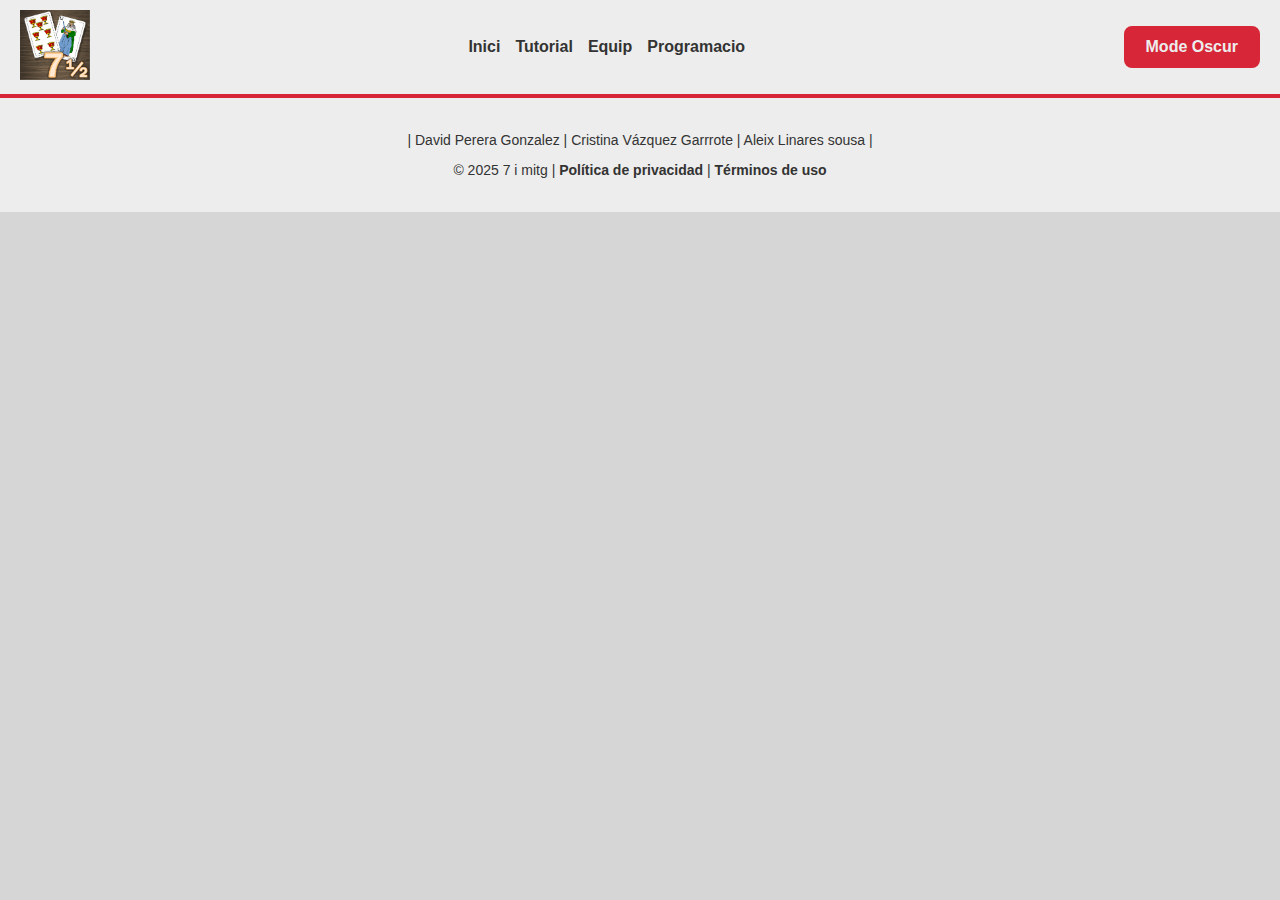
==== docs/equip.html @ bb6277b4 "WebPage1" ====
<!DOCTYPE html>
<html lang="en">
<head>
    <meta charset="UTF-8">
    <meta name="viewport" content="width=device-width, initial-scale=1.0">
    <title>Equip | Projecto 7 i 1/5</title>
    <link rel="stylesheet" href="CSS/HeaderFooter.css">
</head>
<body class="body">
    <header>
        <nav class="navbar">
            <div class="logo"><a href="index.html"><img src="IMG/Logo.png" alt="Logo"></a></div>
            <ul class="nav-links">
                <li><a href="index.html">Inici</a></li>
                <li><a href="tutorial.html">Tutorial</a></li>
                <li><a href="equip.html">Equip</a></li>
                <li><a href="programacion.html">Programacio</a></li>
            </ul>
            <button id="Mode">Mode Oscur</button>
        </nav>
    </header>

    

    <footer class="footer">
        <p>| David Perera Gonzalez | Cristina Vázquez Garrrote | Aleix Linares sousa |</p>
        <p>&copy; 2025 7 i mitg | <a href="#">Política de privacidad</a> | <a href="#">Términos de uso</a></p>
    </footer>

    <script src="JS/mode.js"></script>
</body>
</html>
---- docs/CSS/HeaderFooter.css ----
/* Estilo Normal */
.body {
    margin: 0;
    font-family: Arial, sans-serif;
    transition: background-color 0.3s, color 0.3s;
    background-color: #d6d6d6;
    color: #333333; 
}

.navbar {
    display: flex;
    justify-content: space-between;
    align-items: center;
    padding: 10px 20px;
    background-color: #EDEDED; 
    border-bottom: 2px solid #D72638;
}

.nav-links {
    list-style: none;
    display: flex;
    gap: 15px;
    margin: 0;
    padding: 0;
}

.nav-links li a {
    text-decoration: none;
    color: #333333;
    font-weight: bold;
    transition: color 0.3s;
}

.nav-links li a:hover {
    color: #D72638;
}

.logo img {
    width: 70px;
}


#Mode {
    background-color: #D72638;
    color: #EDEDED; 
    border: 2px solid #D72638;
    border-radius: 8px;
    padding: 10px 20px;
    font-size: 16px;
    font-weight: bold;
    cursor: pointer;
    transition: background-color 0.3s, color 0.3s, transform 0.2s;
}

#Mode:hover {
    background-color: #EDEDED;
    color: #D72638;
    transform: scale(1.05);
}

#Mode:active {
    transform: scale(0.95);
    background-color: #A71E2B; 
    border-color: #A71E2B; 
}



.footer {
    background-color: #EDEDED; 
    color: #333333;
    text-align: center;
    padding: 20px 0;
    font-size: 14px;
    border-top: 2px solid #D72638;
}
  
.footer a {
    color: #333333;
    text-decoration: none;
    font-weight: bold;
    transition: color 0.3s;
}
  
.footer a:hover {
    color: #D72638; 
  }
  


/* Estilo Oscuro */

.body-osc {
    margin: 0;
    font-family: Arial, sans-serif;
    transition: background-color 0.3s, color 0.3s;
    background-color: #333333; 
    color: #EDEDED;
}

.navbar-osc {
    display: flex;
    justify-content: space-between;
    align-items: center;
    padding: 10px 20px;
    background-color: #222222;
    border-bottom: 2px solid #D72638;
}

.nav-links-osc {
    list-style: none;
    display: flex;
    gap: 15px;
    margin: 0;
    padding: 0;
}

.nav-links-osc li a {
    text-decoration: none;
    color: #EDEDED; 
    font-weight: bold;
    transition: color 0.3s;
}

.nav-links-osc li a:hover {
    color: #D72638; 
}

.logo-osc img {
    width: 70px;
}

#Mode-osc {
    background-color: #D72638; 
    color: #333333;
    border: 2px solid #D72638;
    border-radius: 8px;
    padding: 10px 20px;
    font-size: 16px;
    font-weight: bold;
    cursor: pointer;
    transition: background-color 0.3s, color 0.3s, transform 0.2s;
}

#Mode-osc:hover {
    background-color: #333333;
    color: #D72638;
    transform: scale(1.05);
}

#Mode-osc:active {
    transform: scale(0.95);
    background-color: #A71E2B;
    border-color: #A71E2B;
}

.footer-osc {
    background-color: #222222;
    color: #EDEDED;
    text-align: center;
    padding: 20px 0;
    font-size: 14px;
    border-top: 2px solid #D72638;
}
  
.footer-osc a {
    color: #EDEDED;
    text-decoration: none;
    font-weight: bold;
    transition: color 0.3s;
}
  
.footer-osc a:hover {
    color: #D72638;
}
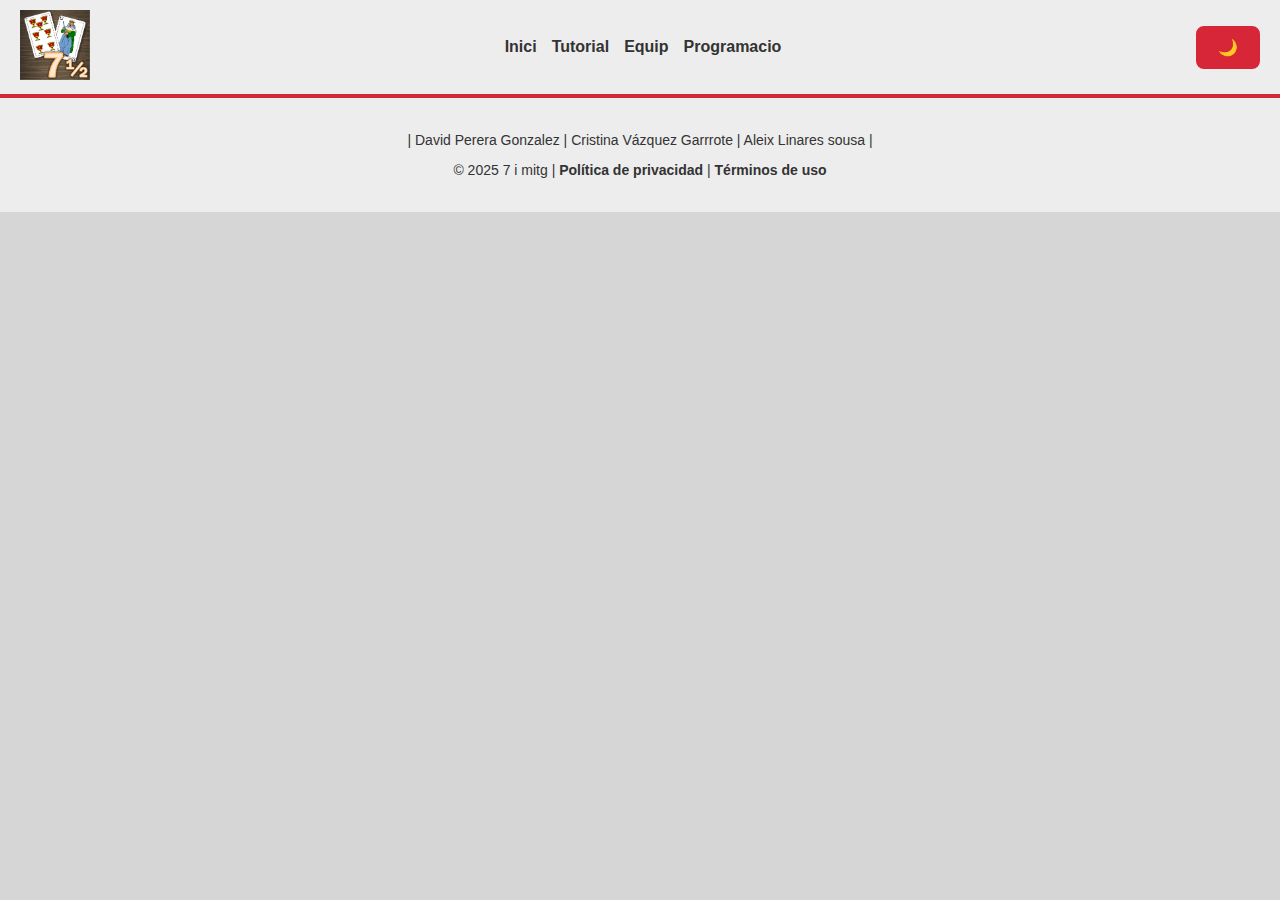
==== commit 3084bbde: "wp4 dec10" ====
--- a/docs/equip.html
+++ b/docs/equip.html
@@ -5,22 +5,27 @@
     <meta name="viewport" content="width=device-width, initial-scale=1.0">
     <title>Equip | Projecto 7 i 1/5</title>
     <link rel="stylesheet" href="CSS/HeaderFooter.css">
+    <link rel="stylesheet" href="CSS/index.css">
 </head>
 <body class="body">
     <header>
         <nav class="navbar">
-            <div class="logo"><a href="index.html"><img src="IMG/Logo.png" alt="Logo"></a></div>
+            <div class="menu-icon logo3" id="menuIcon">
+                <div class="logo"><img src="IMG/Logo.png" alt="Logo"></a></div>
+            </div>
+
+            <div class="logo logo2"><a href="index.html"><img src="IMG/Logo.png" alt="Logo"></a></div>
             <ul class="nav-links">
                 <li><a href="index.html">Inici</a></li>
                 <li><a href="tutorial.html">Tutorial</a></li>
                 <li><a href="equip.html">Equip</a></li>
                 <li><a href="programacion.html">Programacio</a></li>
             </ul>
-            <button id="Mode">Mode Oscur</button>
+            <button class="modo1" id="Mode">🌙</button>
         </nav>
     </header>
 
-    
+    <button class="modo2" id="Modee">🌙</button>
 
     <footer class="footer">
         <p>| David Perera Gonzalez | Cristina Vázquez Garrrote | Aleix Linares sousa |</p>
@@ -28,5 +33,6 @@
     </footer>
 
     <script src="JS/mode.js"></script>
+    <script src="JS/carrusel.js"></script>
 </body>
 </html>--- a/docs/CSS/HeaderFooter.css
+++ b/docs/CSS/HeaderFooter.css
@@ -53,7 +53,7 @@
 }
 
 #Mode:hover {
-    background-color: #EDEDED;
+    background-color: #a71919;
     color: #D72638;
     transform: scale(1.05);
 }
@@ -173,3 +173,345 @@
 .footer-osc a:hover {
     color: #D72638;
 }
+
+.modo2{
+    display: none;
+}
+
+.logo3{
+    display: none;
+}
+@media (max-width: 768px){
+
+    /* Estilo Normal */
+.body {
+    margin: 0;
+    font-family: Arial, sans-serif;
+    transition: background-color 0.3s, color 0.3s;
+    background-color: #d6d6d6;
+    color: #333333; 
+}
+
+.navbar {
+    display: flex;
+    justify-content: space-between;
+    align-items: center;
+    padding: 10px 20px;
+    background-color: #EDEDED; 
+    border-bottom: 2px solid #D72638;
+}
+
+.nav-links {
+    list-style: none;
+    display: flex;
+    gap: 15px;
+    margin: 0;
+    padding: 0;
+}
+
+.nav-links li a {
+    text-decoration: none;
+    color: #333333;
+    font-weight: bold;
+    transition: color 0.3s;
+}
+
+.nav-links li a:hover {
+    color: #D72638;
+}
+
+.logo img {
+    width: 70px;
+}
+
+
+#Mode {
+    background-color: #D72638;
+    color: #EDEDED; 
+    border: 2px solid #D72638;
+    border-radius: 8px;
+    padding: 10px 20px;
+    font-size: 16px;
+    font-weight: bold;
+    cursor: pointer;
+    transition: background-color 0.3s, color 0.3s, transform 0.2s;
+}
+
+#Mode:hover {
+    background-color: #EDEDED;
+    color: #D72638;
+    transform: scale(1.05);
+}
+
+#Mode:active {
+    transform: scale(0.95);
+    background-color: #A71E2B; 
+    border-color: #A71E2B; 
+}
+
+#Modee {
+    background-color: #D72638;
+    color: #EDEDED; 
+    border: 2px solid #D72638;
+    border-radius: 8px;
+    padding: 10px 20px;
+    font-size: 16px;
+    font-weight: bold;
+    cursor: pointer;
+    position: fixed;
+    bottom: 20px;
+    right: 20px;
+    background-color: #D72638;
+    color: #FFF;
+    border: none;
+    font-size: 18px;
+    cursor: pointer;
+    }
+
+#Modee:hover {
+    background-color: #EDEDED;
+    color: #D72638;
+    transform: scale(1.05);
+}
+
+#Modee:active {
+    transform: scale(0.95);
+    background-color: #A71E2B; 
+    border-color: #A71E2B; 
+}
+
+.footer {
+    background-color: #EDEDED; 
+    color: #333333;
+    text-align: center;
+    padding: 20px 0;
+    font-size: 14px;
+    border-top: 2px solid #D72638;
+}
+  
+.footer a {
+    color: #333333;
+    text-decoration: none;
+    font-weight: bold;
+    transition: color 0.3s;
+}
+  
+.footer a:hover {
+    color: #D72638; 
+  }
+  
+
+
+/* Estilo Oscuro */
+
+.body-osc {
+    margin: 0;
+    font-family: Arial, sans-serif;
+    transition: background-color 0.3s, color 0.3s;
+    background-color: #333333; 
+    color: #EDEDED;
+}
+
+.navbar-osc {
+    display: flex;
+    justify-content: space-between;
+    align-items: center;
+    padding: 10px 20px;
+    background-color: #222222;
+    border-bottom: 2px solid #D72638;
+}
+
+.nav-links-osc {
+    list-style: none;
+    display: flex;
+    gap: 15px;
+    margin: 0;
+    padding: 0;
+}
+
+.nav-links-osc li a {
+    text-decoration: none;
+    color: #EDEDED; 
+    font-weight: bold;
+    transition: color 0.3s;
+}
+
+.nav-links-osc li a:hover {
+    color: #D72638; 
+}
+
+.logo-osc img {
+    width: 70px;
+}
+
+#Mode-osc {
+    background-color: #D72638; 
+    color: #333333;
+    border: 2px solid #D72638;
+    border-radius: 8px;
+    padding: 10px 20px;
+    font-size: 16px;
+    font-weight: bold;
+    cursor: pointer;
+    transition: background-color 0.3s, color 0.3s, transform 0.2s;
+}
+
+#Mode-osc:hover {
+    background-color: #333333;
+    color: #D72638;
+    transform: scale(1.05);
+}
+
+#Mode-osc:active {
+    transform: scale(0.95);
+    background-color: #A71E2B;
+    border-color: #A71E2B;
+}
+
+#Modee-osc {
+    position: fixed;
+    background-color: #D72638; 
+    color: #333333;
+    border: 2px solid #D72638;
+    border-radius: 8px;
+    padding: 10px 20px;
+    font-size: 16px;
+    font-weight: bold;
+    cursor: pointer;
+    transition: background-color 0.3s, color 0.3s, transform 0.2s;
+}
+
+#Modee-osc:hover {
+    background-color: #333333;
+    color: #D72638;
+    transform: scale(1.05);
+}
+
+#Modee-osc:active {
+    transform: scale(0.95);
+    background-color: #A71E2B;
+    border-color: #A71E2B;
+}
+
+.footer-osc {
+    background-color: #222222;
+    color: #EDEDED;
+    text-align: center;
+    padding: 20px 0;
+    font-size: 14px;
+    border-top: 2px solid #D72638;
+}
+  
+.footer-osc a {
+    color: #EDEDED;
+    text-decoration: none;
+    font-weight: bold;
+    transition: color 0.3s;
+}
+  
+.footer-osc a:hover {
+    color: #D72638;
+}
+
+.modo1{
+    display: none;
+}
+
+.modo2{
+    display: flex;
+}
+}
+
+
+
+@media (max-width: 768px) {
+    .logo2{
+        display: none;
+    }
+    .navbar {
+        flex-direction: column;  
+        align-items: flex-start;
+    }
+
+    .logo {
+        order: 1;
+    }
+
+    .logo img{
+        width: 50px;
+
+    }
+
+    .logo3{
+        display: flex;
+    }
+    .nav-links {
+        order: 2; 
+        display: none;
+        flex-direction: column;
+        margin-top: 10px;
+    }
+
+    .nav-links.active {
+        display: flex; 
+    }
+
+
+    .navbar-osc {
+        flex-direction: column;  
+        align-items: flex-start;
+    }
+
+    .logo-osc {
+        order: 1;
+    }
+
+    .nav-links-osc {
+        order: 2; 
+        display: none;
+        flex-direction: column;
+        margin-top: 10px;
+
+    }
+
+    .nav-links-osc.active {
+        display: flex; 
+    }
+}
+
+
+@media (max-width: 768px) {
+    .footer {
+        padding: 15px 10px;
+    }
+
+    .footer p {
+        font-size: 12px;
+    }
+
+    .footer a {
+        font-size: 12px;
+    }
+
+    .footer p {
+        line-height: 1.5;
+        word-wrap: break-word;
+    }
+
+    .footer-osc {
+        padding: 15px 10px;
+    }
+
+    .footer-osc p {
+        font-size: 12px;
+    }
+
+    .footer-osc a {
+        font-size: 12px;
+    }
+
+    .footer-osc p {
+        line-height: 1.5;
+        word-wrap: break-word;
+    }
+}
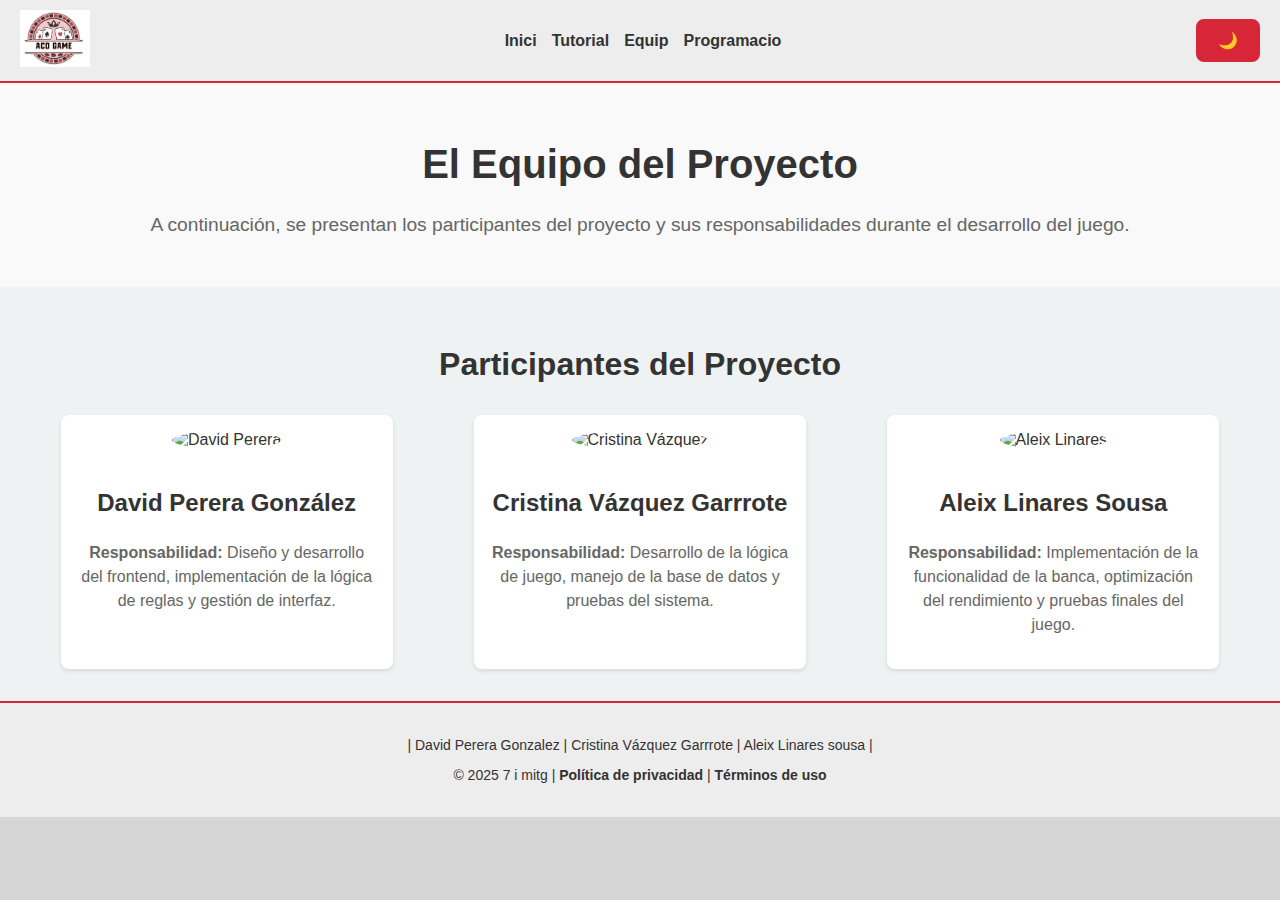
==== commit 30d58c73: "planificacion 13ene" ====
--- a/docs/equip.html
+++ b/docs/equip.html
@@ -5,16 +5,16 @@
     <meta name="viewport" content="width=device-width, initial-scale=1.0">
     <title>Equip | Projecto 7 i 1/5</title>
     <link rel="stylesheet" href="CSS/HeaderFooter.css">
-    <link rel="stylesheet" href="CSS/index.css">
+    <link rel="stylesheet" href="CSS/equip.css">
 </head>
 <body class="body">
     <header>
         <nav class="navbar">
             <div class="menu-icon logo3" id="menuIcon">
-                <div class="logo"><img src="IMG/Logo.png" alt="Logo"></a></div>
+                <div class="logo"><img src="IMG/LOGO_3.jpeg" alt="Logo"></a></div>
             </div>
 
-            <div class="logo logo2"><a href="index.html"><img src="IMG/Logo.png" alt="Logo"></a></div>
+            <div class="logo logo2"><a href="index.html"><img src="IMG/LOGO_3.jpeg" alt="Logo"></a></div>
             <ul class="nav-links">
                 <li><a href="index.html">Inici</a></li>
                 <li><a href="tutorial.html">Tutorial</a></li>
@@ -25,6 +25,36 @@
         </nav>
     </header>
 
+    <section class="equip-intro">
+        <h1>El Equipo del Proyecto</h1>
+        <p>A continuación, se presentan los participantes del proyecto y sus responsabilidades durante el desarrollo del juego.</p>
+    </section>
+
+    <section class="team-list">
+        <h2>Participantes del Proyecto</h2>
+        <div class="team-grid">
+            <!-- Participante 1 -->
+            <div class="team-member">
+                <img src="IMG/david.jpg" alt="David Perera" class="team-photo">
+                <h3>David Perera González</h3>
+                <p><strong>Responsabilidad:</strong> Diseño y desarrollo del frontend, implementación de la lógica de reglas y gestión de interfaz.</p>
+            </div>
+            <!-- Participante 2 -->
+            <div class="team-member">
+                <img src="IMG/cristina.jpg" alt="Cristina Vázquez" class="team-photo">
+                <h3>Cristina Vázquez Garrrote</h3>
+                <p><strong>Responsabilidad:</strong> Desarrollo de la lógica de juego, manejo de la base de datos y pruebas del sistema.</p>
+            </div>
+            <!-- Participante 3 -->
+            <div class="team-member">
+                <img src="IMG/aleix.jpg" alt="Aleix Linares" class="team-photo">
+                <h3>Aleix Linares Sousa</h3>
+                <p><strong>Responsabilidad:</strong> Implementación de la funcionalidad de la banca, optimización del rendimiento y pruebas finales del juego.</p>
+            </div>
+        </div>
+    </section>
+
+    
     <button class="modo2" id="Modee">🌙</button>
 
     <footer class="footer">
--- a/docs/CSS/equip.css
+++ b/docs/CSS/equip.css
@@ -0,0 +1,80 @@
+/* General Styles for Equip Page */
+body {
+    font-family: Arial, sans-serif;
+    margin: 0;
+    padding: 0;
+    box-sizing: border-box;
+}
+
+/* Equip Intro Section */
+.equip-intro {
+    text-align: center;
+    padding: 2rem;
+    background-color: #f9f9f9;
+}
+
+.equip-intro h1 {
+    font-size: 2.5rem;
+    color: #333;
+}
+
+.equip-intro p {
+    font-size: 1.2rem;
+    color: #666;
+    margin-top: 1rem;
+}
+
+/* Team List Section */
+.team-list {
+    background-color: #eef2f3;
+    padding: 2rem;
+    text-align: center;
+}
+
+.team-list h2 {
+    font-size: 2rem;
+    margin-bottom: 2rem;
+    color: #333;
+}
+
+.team-grid {
+    display: grid;
+    grid-template-columns: repeat(auto-fit, minmax(250px, 1fr));
+    gap: 1.5rem;
+    justify-items: center;
+}
+
+.team-member {
+    background: #fff;
+    padding: 1rem;
+    border-radius: 8px;
+    box-shadow: 0 2px 4px rgba(0, 0, 0, 0.1);
+    text-align: center;
+    width: 100%;
+    max-width: 300px;
+}
+
+.team-photo {
+    width: 100%;
+    height: auto;
+    border-radius: 50%;
+    margin-bottom: 1rem;
+}
+
+.team-member h3 {
+    font-size: 1.5rem;
+    color: #333;
+}
+
+.team-member p {
+    font-size: 1rem;
+    line-height: 1.5;
+    color: #666;
+}
+
+/* Responsiveness */
+@media (max-width: 768px) {
+    .team-grid {
+        grid-template-columns: 1fr;
+    }
+}
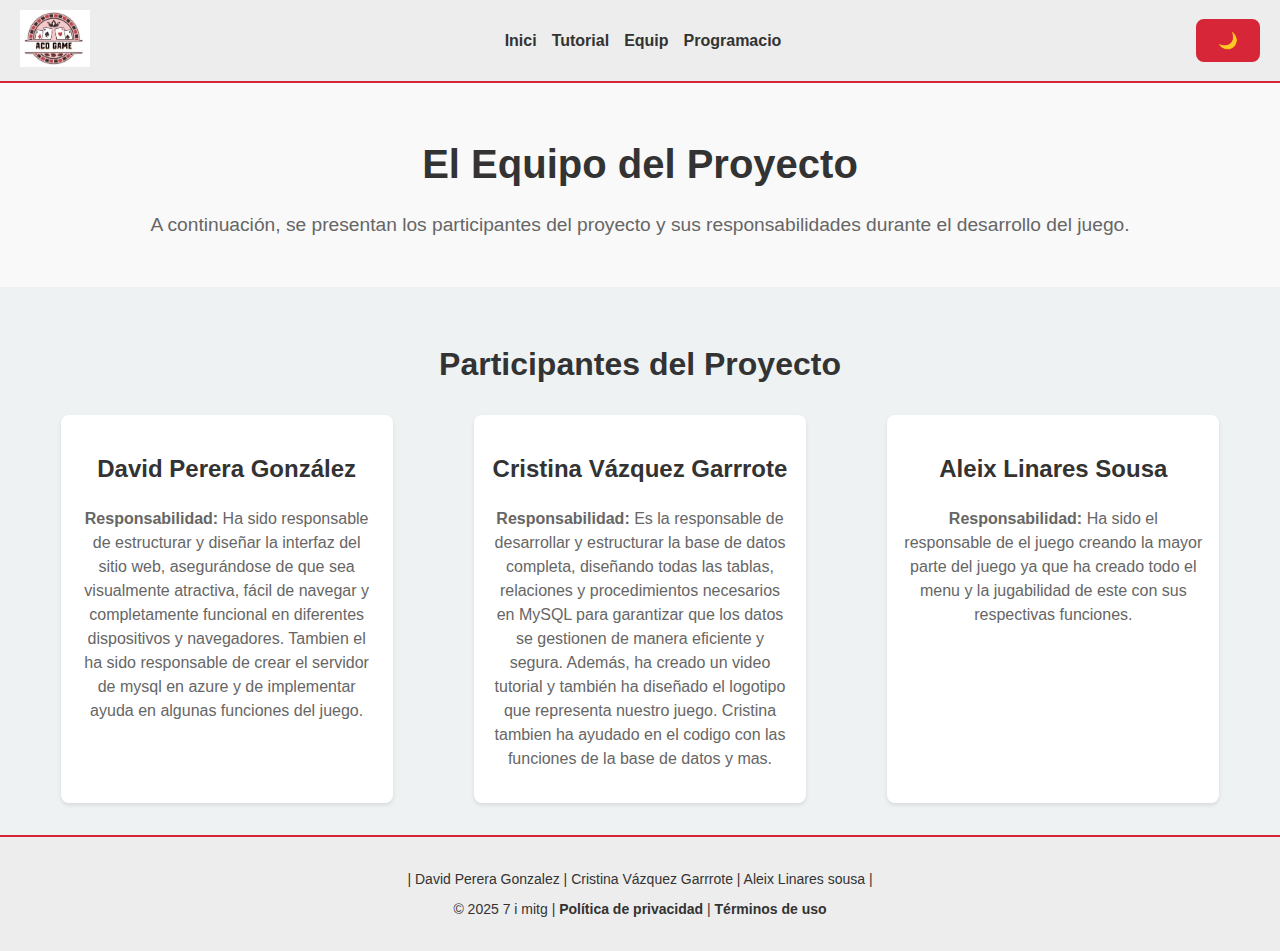
==== commit 693e0365: "equipoTextos" ====
--- a/docs/equip.html
+++ b/docs/equip.html
@@ -35,21 +35,20 @@
         <div class="team-grid">
             <!-- Participante 1 -->
             <div class="team-member">
-                <img src="IMG/david.jpg" alt="David Perera" class="team-photo">
                 <h3>David Perera González</h3>
-                <p><strong>Responsabilidad:</strong> Diseño y desarrollo del frontend, implementación de la lógica de reglas y gestión de interfaz.</p>
+                <p><strong>Responsabilidad:</strong> Ha sido responsable de estructurar y diseñar la interfaz del sitio web, asegurándose de que sea visualmente atractiva, fácil de navegar y completamente funcional en diferentes dispositivos y navegadores.
+                    Tambien el ha sido responsable de crear el servidor de mysql en azure y de implementar ayuda en algunas funciones del juego.</p>
             </div>
             <!-- Participante 2 -->
             <div class="team-member">
-                <img src="IMG/cristina.jpg" alt="Cristina Vázquez" class="team-photo">
                 <h3>Cristina Vázquez Garrrote</h3>
-                <p><strong>Responsabilidad:</strong> Desarrollo de la lógica de juego, manejo de la base de datos y pruebas del sistema.</p>
+                <p><strong>Responsabilidad:</strong> Es la responsable de desarrollar y estructurar la base de datos completa, diseñando todas las tablas, relaciones y procedimientos necesarios en MySQL para garantizar que los datos se gestionen de manera eficiente y segura. Además, ha creado un video tutorial y también ha diseñado el logotipo que representa nuestro juego.
+                    Cristina tambien ha ayudado en el codigo con las funciones de la base de datos y mas.</p>
             </div>
             <!-- Participante 3 -->
             <div class="team-member">
-                <img src="IMG/aleix.jpg" alt="Aleix Linares" class="team-photo">
                 <h3>Aleix Linares Sousa</h3>
-                <p><strong>Responsabilidad:</strong> Implementación de la funcionalidad de la banca, optimización del rendimiento y pruebas finales del juego.</p>
+                <p><strong>Responsabilidad:</strong> Ha sido el responsable de el juego creando la mayor parte del juego ya que ha creado todo el menu y la jugabilidad de este con sus respectivas funciones. </p>
             </div>
         </div>
     </section>
@@ -62,7 +61,6 @@
         <p>&copy; 2025 7 i mitg | <a href="#">Política de privacidad</a> | <a href="#">Términos de uso</a></p>
     </footer>
 
-    <script src="JS/mode.js"></script>
-    <script src="JS/carrusel.js"></script>
+    <script src="JS/modeeq.js"></script>
 </body>
 </html>--- a/docs/CSS/HeaderFooter.css
+++ b/docs/CSS/HeaderFooter.css
@@ -1,22 +1,36 @@
-/* Estilo Normal */
-.body {
+.body, .body-osc {
     margin: 0;
     font-family: Arial, sans-serif;
     transition: background-color 0.3s, color 0.3s;
-    background-color: #d6d6d6;
-    color: #333333; 
 }
 
-.navbar {
+.body {
+    background-color: #d6d6d6;
+    color: #333333;
+}
+
+.body-osc {
+    background-color: #333333;
+    color: #EDEDED;
+}
+
+.navbar, .navbar-osc {
     display: flex;
     justify-content: space-between;
     align-items: center;
     padding: 10px 20px;
-    background-color: #EDEDED; 
     border-bottom: 2px solid #D72638;
 }
 
-.nav-links {
+.navbar {
+    background-color: #EDEDED;
+}
+
+.navbar-osc {
+    background-color: #222222;
+}
+
+.nav-links, .nav-links-osc {
     list-style: none;
     display: flex;
     gap: 15px;
@@ -24,25 +38,31 @@
     padding: 0;
 }
 
-.nav-links li a {
+.nav-links li a, .nav-links-osc li a {
     text-decoration: none;
-    color: #333333;
     font-weight: bold;
     transition: color 0.3s;
 }
 
-.nav-links li a:hover {
+.nav-links li a {
+    color: #333333;
+}
+
+.nav-links-osc li a {
+    color: #EDEDED;
+}
+
+.nav-links li a:hover, .nav-links-osc li a:hover {
     color: #D72638;
 }
 
-.logo img {
+.logo img, .logo-osc img {
     width: 70px;
 }
 
-
-#Mode {
+#Mode, #Modee, #Mode-osc, #Modee-osc {
     background-color: #D72638;
-    color: #EDEDED; 
+    color: #EDEDED;
     border: 2px solid #D72638;
     border-radius: 8px;
     padding: 10px 20px;
@@ -52,466 +72,112 @@
     transition: background-color 0.3s, color 0.3s, transform 0.2s;
 }
 
-#Mode:hover {
+#Mode:hover, #Modee:hover, #Mode-osc:hover, #Modee-osc:hover {
     background-color: #a71919;
     color: #D72638;
     transform: scale(1.05);
 }
 
-#Mode:active {
+#Mode:active, #Modee:active, #Mode-osc:active, #Modee-osc:active {
     transform: scale(0.95);
-    background-color: #A71E2B; 
-    border-color: #A71E2B; 
+    background-color: #A71E2B;
+    border-color: #A71E2B;
 }
 
+#Modee, #Modee-osc {
+    display: none;
+    position: fixed;
+    bottom: 20px;
+    right: 20px;
+}
 
-
-.footer {
-    background-color: #EDEDED; 
-    color: #333333;
+.footer, .footer-osc {
     text-align: center;
     padding: 20px 0;
     font-size: 14px;
     border-top: 2px solid #D72638;
 }
-  
-.footer a {
+
+.footer {
+    background-color: #EDEDED;
     color: #333333;
-    text-decoration: none;
-    font-weight: bold;
-    transition: color 0.3s;
-}
-  
-.footer a:hover {
-    color: #D72638; 
-  }
-  
-
-
-/* Estilo Oscuro */
-
-.body-osc {
-    margin: 0;
-    font-family: Arial, sans-serif;
-    transition: background-color 0.3s, color 0.3s;
-    background-color: #333333; 
-    color: #EDEDED;
-}
-
-.navbar-osc {
-    display: flex;
-    justify-content: space-between;
-    align-items: center;
-    padding: 10px 20px;
-    background-color: #222222;
-    border-bottom: 2px solid #D72638;
-}
-
-.nav-links-osc {
-    list-style: none;
-    display: flex;
-    gap: 15px;
-    margin: 0;
-    padding: 0;
-}
-
-.nav-links-osc li a {
-    text-decoration: none;
-    color: #EDEDED; 
-    font-weight: bold;
-    transition: color 0.3s;
-}
-
-.nav-links-osc li a:hover {
-    color: #D72638; 
-}
-
-.logo-osc img {
-    width: 70px;
-}
-
-#Mode-osc {
-    background-color: #D72638; 
-    color: #333333;
-    border: 2px solid #D72638;
-    border-radius: 8px;
-    padding: 10px 20px;
-    font-size: 16px;
-    font-weight: bold;
-    cursor: pointer;
-    transition: background-color 0.3s, color 0.3s, transform 0.2s;
-}
-
-#Mode-osc:hover {
-    background-color: #333333;
-    color: #D72638;
-    transform: scale(1.05);
-}
-
-#Mode-osc:active {
-    transform: scale(0.95);
-    background-color: #A71E2B;
-    border-color: #A71E2B;
 }
 
 .footer-osc {
     background-color: #222222;
     color: #EDEDED;
-    text-align: center;
-    padding: 20px 0;
-    font-size: 14px;
-    border-top: 2px solid #D72638;
 }
-  
-.footer-osc a {
-    color: #EDEDED;
+
+.footer a, .footer-osc a {
     text-decoration: none;
     font-weight: bold;
     transition: color 0.3s;
 }
-  
-.footer-osc a:hover {
-    color: #D72638;
+
+.footer a {
+    color: #333333;
 }
 
-.modo2{
-    display: none;
+.footer-osc a {
+    color: #EDEDED;
+}
+
+.footer a:hover, .footer-osc a:hover {
+    color: #D72638;
 }
 
 .logo3{
     display: none;
 }
-@media (max-width: 768px){
-
-    /* Estilo Normal */
-.body {
-    margin: 0;
-    font-family: Arial, sans-serif;
-    transition: background-color 0.3s, color 0.3s;
-    background-color: #d6d6d6;
-    color: #333333; 
-}
-
-.navbar {
-    display: flex;
-    justify-content: space-between;
-    align-items: center;
-    padding: 10px 20px;
-    background-color: #EDEDED; 
-    border-bottom: 2px solid #D72638;
-}
-
-.nav-links {
-    list-style: none;
-    display: flex;
-    gap: 15px;
-    margin: 0;
-    padding: 0;
-}
-
-.nav-links li a {
-    text-decoration: none;
-    color: #333333;
-    font-weight: bold;
-    transition: color 0.3s;
-}
-
-.nav-links li a:hover {
-    color: #D72638;
-}
-
-.logo img {
-    width: 70px;
-}
-
-
-#Mode {
-    background-color: #D72638;
-    color: #EDEDED; 
-    border: 2px solid #D72638;
-    border-radius: 8px;
-    padding: 10px 20px;
-    font-size: 16px;
-    font-weight: bold;
-    cursor: pointer;
-    transition: background-color 0.3s, color 0.3s, transform 0.2s;
-}
-
-#Mode:hover {
-    background-color: #EDEDED;
-    color: #D72638;
-    transform: scale(1.05);
-}
-
-#Mode:active {
-    transform: scale(0.95);
-    background-color: #A71E2B; 
-    border-color: #A71E2B; 
-}
-
-#Modee {
-    background-color: #D72638;
-    color: #EDEDED; 
-    border: 2px solid #D72638;
-    border-radius: 8px;
-    padding: 10px 20px;
-    font-size: 16px;
-    font-weight: bold;
-    cursor: pointer;
-    position: fixed;
-    bottom: 20px;
-    right: 20px;
-    background-color: #D72638;
-    color: #FFF;
-    border: none;
-    font-size: 18px;
-    cursor: pointer;
-    }
-
-#Modee:hover {
-    background-color: #EDEDED;
-    color: #D72638;
-    transform: scale(1.05);
-}
-
-#Modee:active {
-    transform: scale(0.95);
-    background-color: #A71E2B; 
-    border-color: #A71E2B; 
-}
-
-.footer {
-    background-color: #EDEDED; 
-    color: #333333;
-    text-align: center;
-    padding: 20px 0;
-    font-size: 14px;
-    border-top: 2px solid #D72638;
-}
-  
-.footer a {
-    color: #333333;
-    text-decoration: none;
-    font-weight: bold;
-    transition: color 0.3s;
-}
-  
-.footer a:hover {
-    color: #D72638; 
-  }
-  
-
-
-/* Estilo Oscuro */
-
-.body-osc {
-    margin: 0;
-    font-family: Arial, sans-serif;
-    transition: background-color 0.3s, color 0.3s;
-    background-color: #333333; 
-    color: #EDEDED;
-}
-
-.navbar-osc {
-    display: flex;
-    justify-content: space-between;
-    align-items: center;
-    padding: 10px 20px;
-    background-color: #222222;
-    border-bottom: 2px solid #D72638;
-}
-
-.nav-links-osc {
-    list-style: none;
-    display: flex;
-    gap: 15px;
-    margin: 0;
-    padding: 0;
-}
-
-.nav-links-osc li a {
-    text-decoration: none;
-    color: #EDEDED; 
-    font-weight: bold;
-    transition: color 0.3s;
-}
-
-.nav-links-osc li a:hover {
-    color: #D72638; 
-}
-
-.logo-osc img {
-    width: 70px;
-}
-
-#Mode-osc {
-    background-color: #D72638; 
-    color: #333333;
-    border: 2px solid #D72638;
-    border-radius: 8px;
-    padding: 10px 20px;
-    font-size: 16px;
-    font-weight: bold;
-    cursor: pointer;
-    transition: background-color 0.3s, color 0.3s, transform 0.2s;
-}
-
-#Mode-osc:hover {
-    background-color: #333333;
-    color: #D72638;
-    transform: scale(1.05);
-}
-
-#Mode-osc:active {
-    transform: scale(0.95);
-    background-color: #A71E2B;
-    border-color: #A71E2B;
-}
-
-#Modee-osc {
-    position: fixed;
-    background-color: #D72638; 
-    color: #333333;
-    border: 2px solid #D72638;
-    border-radius: 8px;
-    padding: 10px 20px;
-    font-size: 16px;
-    font-weight: bold;
-    cursor: pointer;
-    transition: background-color 0.3s, color 0.3s, transform 0.2s;
-}
-
-#Modee-osc:hover {
-    background-color: #333333;
-    color: #D72638;
-    transform: scale(1.05);
-}
-
-#Modee-osc:active {
-    transform: scale(0.95);
-    background-color: #A71E2B;
-    border-color: #A71E2B;
-}
-
-.footer-osc {
-    background-color: #222222;
-    color: #EDEDED;
-    text-align: center;
-    padding: 20px 0;
-    font-size: 14px;
-    border-top: 2px solid #D72638;
-}
-  
-.footer-osc a {
-    color: #EDEDED;
-    text-decoration: none;
-    font-weight: bold;
-    transition: color 0.3s;
-}
-  
-.footer-osc a:hover {
-    color: #D72638;
-}
-
-.modo1{
-    display: none;
-}
-
-.modo2{
-    display: flex;
-}
-}
-
-
 
 @media (max-width: 768px) {
-    .logo2{
-        display: none;
-    }
-    .navbar {
+    .navbar, .navbar-osc {
         flex-direction: column;  
         align-items: flex-start;
     }
 
-    .logo {
-        order: 1;
+    .logo img, .logo-osc img {
+        width: 50px;
     }
 
-    .logo img{
-        width: 50px;
+    .nav-links, .nav-links-osc {
+        flex-direction: column;
+        margin-top: 10px;
+        display: none;
+    }
 
+    .nav-links.active, .nav-links-osc.active {
+        display: flex;
+    }
+
+    .footer, .footer-osc {
+        padding: 15px 10px;
+    }
+
+    .footer a, .footer-osc a {
+        font-size: 12px;
+    }
+
+    .footer p, .footer-osc p {
+        font-size: 12px;
+        line-height: 1.5;
+        word-wrap: break-word;
     }
 
     .logo3{
         display: flex;
     }
-    .nav-links {
-        order: 2; 
+    
+    .logo2{
         display: none;
-        flex-direction: column;
-        margin-top: 10px;
     }
-
-    .nav-links.active {
-        display: flex; 
+    .modo1{
+        display: none;
     }
-
-
-    .navbar-osc {
-        flex-direction: column;  
-        align-items: flex-start;
-    }
-
-    .logo-osc {
-        order: 1;
-    }
-
-    .nav-links-osc {
-        order: 2; 
-        display: none;
-        flex-direction: column;
-        margin-top: 10px;
-
-    }
-
-    .nav-links-osc.active {
-        display: flex; 
+    #Modee, #Modee-osc {
+        display: flex;
+        position: fixed;
+        bottom: 20px;
+        right: 20px;
     }
 }
-
-
-@media (max-width: 768px) {
-    .footer {
-        padding: 15px 10px;
-    }
-
-    .footer p {
-        font-size: 12px;
-    }
-
-    .footer a {
-        font-size: 12px;
-    }
-
-    .footer p {
-        line-height: 1.5;
-        word-wrap: break-word;
-    }
-
-    .footer-osc {
-        padding: 15px 10px;
-    }
-
-    .footer-osc p {
-        font-size: 12px;
-    }
-
-    .footer-osc a {
-        font-size: 12px;
-    }
-
-    .footer-osc p {
-        line-height: 1.5;
-        word-wrap: break-word;
-    }
-}
--- a/docs/CSS/equip.css
+++ b/docs/CSS/equip.css
@@ -1,15 +1,9 @@
-/* General Styles for Equip Page */
-body {
-    font-family: Arial, sans-serif;
-    margin: 0;
-    padding: 0;
-    box-sizing: border-box;
+.equip-intro, .equip-intro-osc {
+    text-align: center;
+    padding: 2rem;
 }
 
-/* Equip Intro Section */
 .equip-intro {
-    text-align: center;
-    padding: 2rem;
     background-color: #f9f9f9;
 }
 
@@ -24,17 +18,44 @@
     margin-top: 1rem;
 }
 
-/* Team List Section */
+.equip-intro-osc {
+    background-color: #333333;
+}
+
+.equip-intro-osc h1 {
+    font-size: 2.5rem;
+    color: white;
+}
+
+.equip-intro-osc p {
+    font-size: 1.2rem;
+    color: rgb(226, 226, 226);
+    margin-top: 1rem;
+}
+
+.team-list, .team-list-osc {
+    padding: 2rem;
+    text-align: center;
+}
+
 .team-list {
     background-color: #eef2f3;
-    padding: 2rem;
-    text-align: center;
 }
 
 .team-list h2 {
     font-size: 2rem;
     margin-bottom: 2rem;
     color: #333;
+}
+
+.team-list-osc {
+    background-color: #333333;
+}
+
+.team-list-osc h2 {
+    font-size: 2rem;
+    margin-bottom: 2rem;
+    color: white;
 }
 
 .team-grid {
@@ -44,14 +65,21 @@
     justify-items: center;
 }
 
-.team-member {
-    background: #fff;
+.team-member, .team-member-osc {
     padding: 1rem;
     border-radius: 8px;
     box-shadow: 0 2px 4px rgba(0, 0, 0, 0.1);
     text-align: center;
     width: 100%;
     max-width: 300px;
+}
+
+.team-member {
+    background: #fff;
+}
+
+.team-member-osc {
+    background: #555555;
 }
 
 .team-photo {
@@ -72,7 +100,17 @@
     color: #666;
 }
 
-/* Responsiveness */
+.team-member-osc h3 {
+    font-size: 1.5rem;
+    color: white;
+}
+
+.team-member-osc p {
+    font-size: 1rem;
+    line-height: 1.5;
+    color: rgb(223, 223, 223);
+}
+
 @media (max-width: 768px) {
     .team-grid {
         grid-template-columns: 1fr;
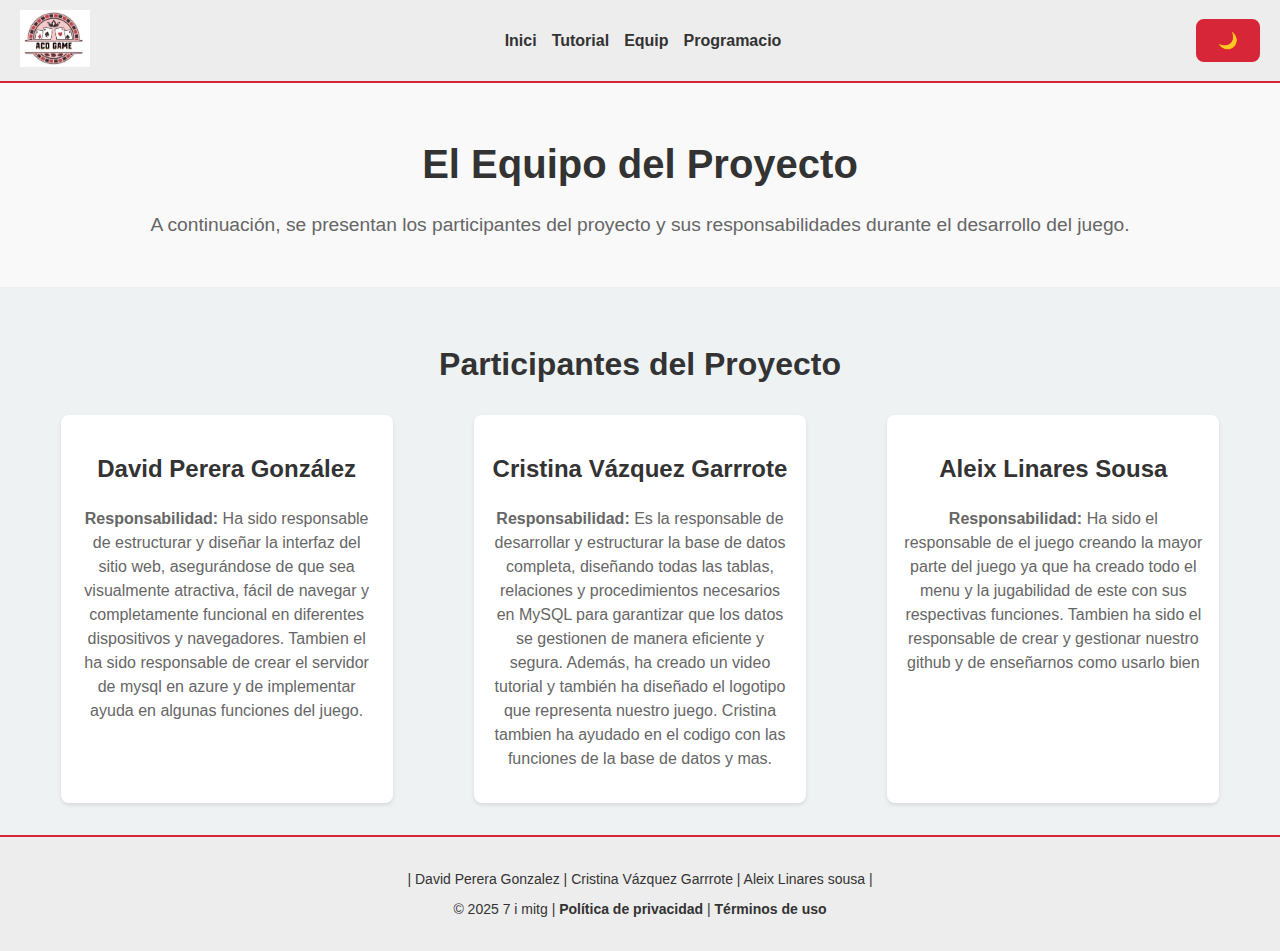
==== commit 56cd01fe: "equipo2" ====
--- a/docs/equip.html
+++ b/docs/equip.html
@@ -48,7 +48,8 @@
             <!-- Participante 3 -->
             <div class="team-member">
                 <h3>Aleix Linares Sousa</h3>
-                <p><strong>Responsabilidad:</strong> Ha sido el responsable de el juego creando la mayor parte del juego ya que ha creado todo el menu y la jugabilidad de este con sus respectivas funciones. </p>
+                <p><strong>Responsabilidad:</strong> Ha sido el responsable de el juego creando la mayor parte del juego ya que ha creado todo el menu y la jugabilidad de este con sus respectivas funciones.
+                Tambien ha sido el responsable de crear y gestionar nuestro github y de enseñarnos como usarlo bien </p>
             </div>
         </div>
     </section>
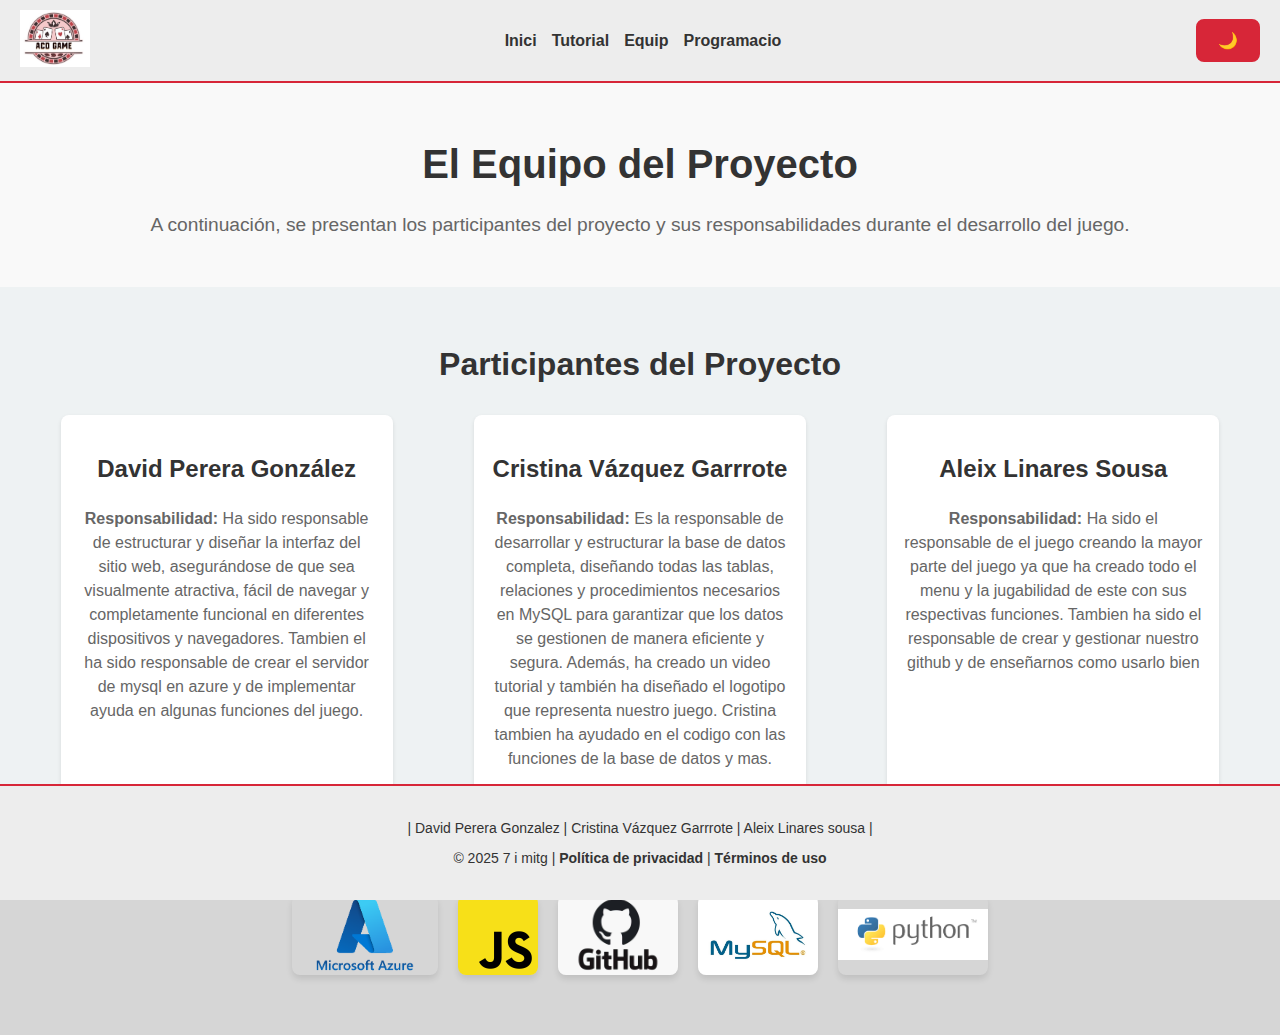
==== commit 748b7437: "cambiado todo web" ====
--- a/docs/equip.html
+++ b/docs/equip.html
@@ -54,6 +54,16 @@
         </div>
     </section>
 
+    <section class="sponsors">
+        <div class="sponsor-carousel">
+            <img src="IMG/azure.png">
+            <img src="IMG/javascript.png">
+            <img src="IMG/github.jpg">
+            <img src="IMG/mysql.png">
+            <img src="IMG/python.png">
+        </div>
+    </section>
+    
     
     <button class="modo2" id="Modee">🌙</button>
 
--- a/docs/CSS/HeaderFooter.css
+++ b/docs/CSS/HeaderFooter.css
@@ -91,11 +91,17 @@
     right: 20px;
 }
 
+
+
 .footer, .footer-osc {
     text-align: center;
     padding: 20px 0;
     font-size: 14px;
     border-top: 2px solid #D72638;
+    position: absolute; 
+    bottom: 0;
+    width: 100%;
+    left: 0; 
 }
 
 .footer {
--- a/docs/CSS/equip.css
+++ b/docs/CSS/equip.css
@@ -1,3 +1,4 @@
+
 .equip-intro, .equip-intro-osc {
     text-align: center;
     padding: 2rem;
@@ -116,3 +117,55 @@
         grid-template-columns: 1fr;
     }
 }
+
+.sponsors {
+    text-align: center;
+    padding: 50px 0px;
+}
+
+.sponsor-carousel {
+    display: flex;
+    justify-content: center;
+    gap: 20px;
+    overflow-x: auto;
+    padding: 10px;
+}
+
+.sponsor-carousel img {
+    max-width: 150px;
+    max-height: 80px;
+    object-fit: contain;
+    border-radius: 8px;
+    box-shadow: 0 4px 6px rgba(0, 0, 0, 0.1);
+    transition: transform 0.3s ease, box-shadow 0.3s ease;
+}
+
+.sponsor-carousel img:hover {
+    transform: scale(1.1);
+    box-shadow: 0 6px 10px rgba(0, 0, 0, 0.15);
+}
+
+@media (max-width: 768px) {
+    .sponsor-carousel {
+        display: grid;
+        grid-template-columns: repeat(3, 1fr);
+        gap: 15px;
+    }
+}
+
+@media (max-width: 480px) {
+    .sponsor-carousel {
+        grid-template-columns: repeat(3, 1fr);
+        margin-left: 5px;
+        align-items: center;
+    }
+
+    .sponsors h2 {
+        font-size: 24px;
+    }
+
+    .sponsor-carousel img {
+        max-width: 80px;
+        max-height: 60px;
+    }
+}
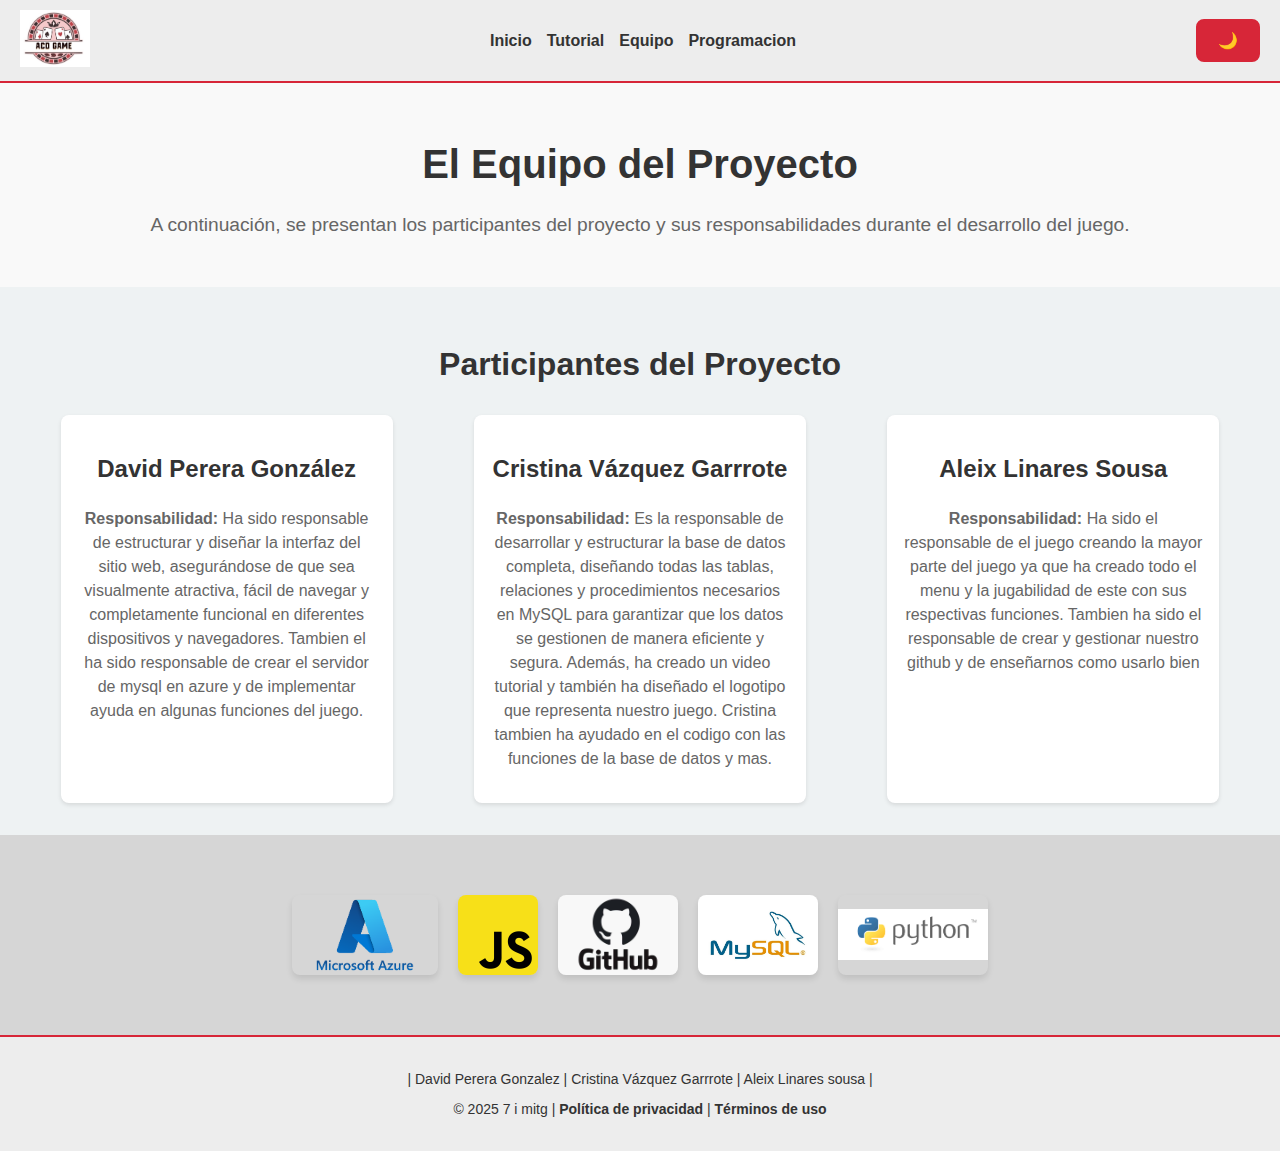
==== commit 92cca02b: "web2" ====
--- a/docs/equip.html
+++ b/docs/equip.html
@@ -16,10 +16,10 @@
 
             <div class="logo logo2"><a href="index.html"><img src="IMG/LOGO_3.jpeg" alt="Logo"></a></div>
             <ul class="nav-links">
-                <li><a href="index.html">Inici</a></li>
+                <li><a href="index.html">Inicio</a></li>
                 <li><a href="tutorial.html">Tutorial</a></li>
-                <li><a href="equip.html">Equip</a></li>
-                <li><a href="programacion.html">Programacio</a></li>
+                <li><a href="equip.html">Equipo</a></li>
+                <li><a href="programacion.html">Programacion</a></li>
             </ul>
             <button class="modo1" id="Mode">🌙</button>
         </nav>
--- a/docs/CSS/HeaderFooter.css
+++ b/docs/CSS/HeaderFooter.css
@@ -98,7 +98,7 @@
     padding: 20px 0;
     font-size: 14px;
     border-top: 2px solid #D72638;
-    position: absolute; 
+
     bottom: 0;
     width: 100%;
     left: 0; 
